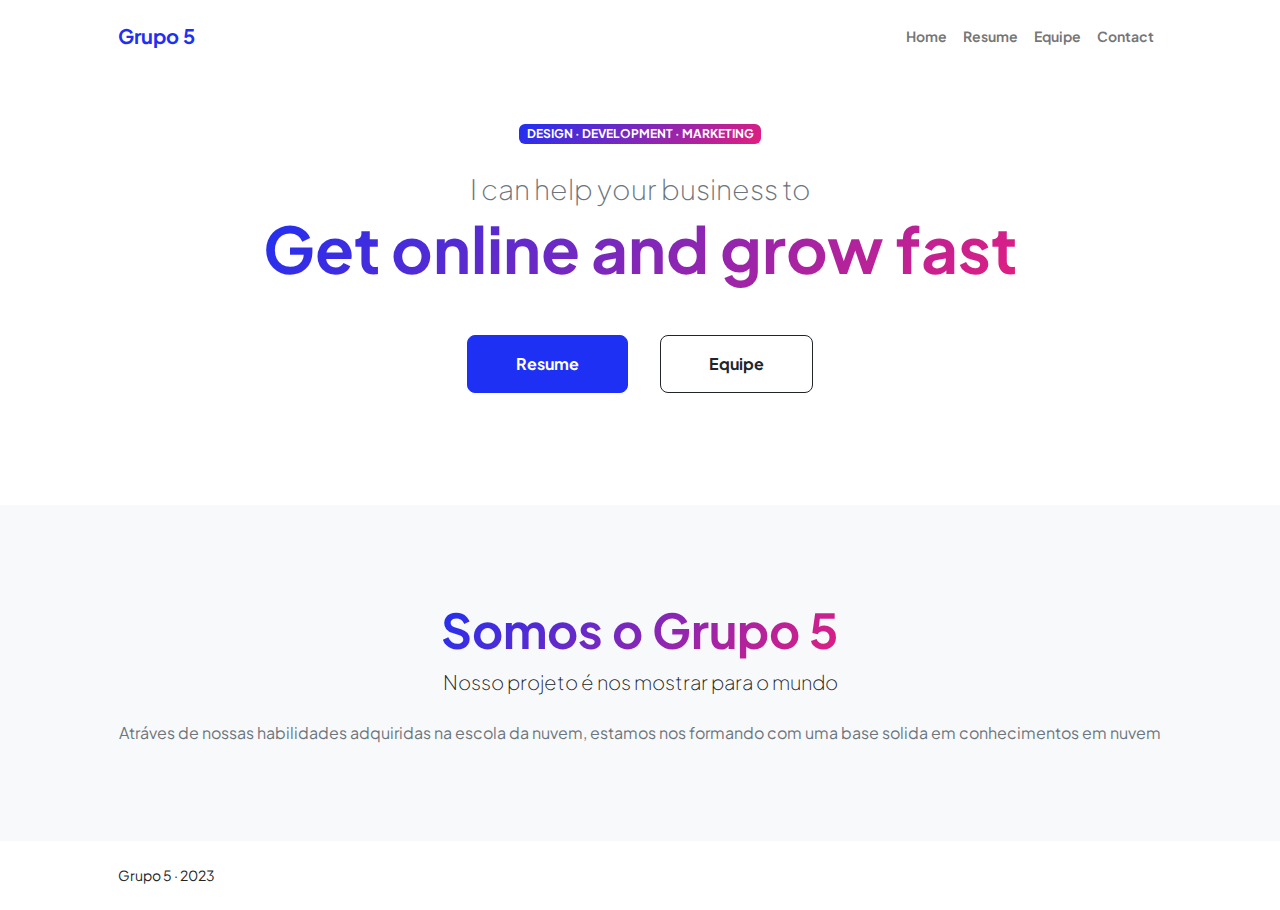
==== index.html @ 8108bb5e "primeira_subida" ====
<!DOCTYPE html>
<html lang="pt-br">
    <head>
        <meta charset="utf-8" />
        <meta name="viewport" content="width=device-width, initial-scale=1, shrink-to-fit=no" />
        <meta name="description" content="" />
        <meta name="author" content="" />
        <title>Escola da Nuvem - Grupo 5</title>
        <!-- Favicon-->
        <link rel="icon" type="image/x-icon" href="assets/favicon.ico" />
        <!-- Custom Google font-->
        <link rel="preconnect" href="https://fonts.googleapis.com" />
        <link rel="preconnect" href="https://fonts.gstatic.com" crossorigin />
        <link href="https://fonts.googleapis.com/css2?family=Plus+Jakarta+Sans:wght@100;200;300;400;500;600;700;800;900&amp;display=swap" rel="stylesheet" />
        <!-- Bootstrap icons-->
        <link href="https://cdn.jsdelivr.net/npm/bootstrap-icons@1.8.1/font/bootstrap-icons.css" rel="stylesheet" />
        <!-- Core theme CSS (includes Bootstrap)-->
        <link href="css/styles.css" rel="stylesheet" />
    </head>
    <body class="d-flex flex-column h-100">
        <main class="flex-shrink-0">
            <!-- Navigation-->
            <nav class="navbar navbar-expand-lg navbar-light bg-white py-3">
                <div class="container px-5">
                    <a class="navbar-brand" href="index.html"><span class="fw-bolder text-primary">Grupo 5</span></a>
                    <button class="navbar-toggler" type="button" data-bs-toggle="collapse" data-bs-target="#navbarSupportedContent" aria-controls="navbarSupportedContent" aria-expanded="false" aria-label="Toggle navigation"><span class="navbar-toggler-icon"></span></button>
                    <div class="collapse navbar-collapse" id="navbarSupportedContent">
                        <ul class="navbar-nav ms-auto mb-2 mb-lg-0 small fw-bolder">
                            <li class="nav-item"><a class="nav-link" href="index.html">Home</a></li>
                            <li class="nav-item"><a class="nav-link" href="resume.html">Resume</a></li>
                            <li class="nav-item"><a class="nav-link" href="equipe.html">Equipe</a></li>
                            <li class="nav-item"><a class="nav-link" href="contact.html">Contact</a></li>
                        </ul>
                    </div>
                </div>
            </nav>
            <!-- Header-->
            <header class="py-5">
                <div class="container px-5 pb-5">
                    <div class="row gx-5 align-items-center">
                        <div class="col-xxl-5">
                            <!-- Header text content-->
                            <div class="text-center text-xxl-start">
                                <div class="badge bg-gradient-primary-to-secondary text-white mb-4"><div class="text-uppercase">Design &middot; Development &middot; Marketing</div></div>
                                <div class="fs-3 fw-light text-muted">I can help your business to</div>
                                <h1 class="display-3 fw-bolder mb-5"><span class="text-gradient d-inline">Get online and grow fast</span></h1>
                                <div class="d-grid gap-3 d-sm-flex justify-content-sm-center justify-content-xxl-start mb-3">
                                    <a class="btn btn-primary btn-lg px-5 py-3 me-sm-3 fs-6 fw-bolder" href="resume.html">Resume</a>
                                    <a class="btn btn-outline-dark btn-lg px-5 py-3 fs-6 fw-bolder" href="equipe.html">Equipe</a>
                                </div>
                            </div>
                        </div>
                        
                    </div>
                </div>
            </header>
            <!-- About Section-->
            <section class="bg-light py-5">
                <div class="container px-5">
                    <div class="row gx-5 justify-content-center">
                        <div class="col-xxl-8">
                            <div class="text-center my-5">
                                <h2 class="display-5 fw-bolder"><span class="text-gradient d-inline">Somos o Grupo 5 </span></h2>
                                <p class="lead fw-light mb-4">Nosso projeto é nos mostrar para o mundo</p>
                                <p class="text-muted">
                                    Atráves de nossas habilidades adquiridas na escola da nuvem, estamos nos formando com uma base solida 
                                    em conhecimentos em nuvem
                                </p>
                                <!--<div class="d-flex justify-content-center fs-2 gap-4">
                                    <a class="text-gradient" href="#!"><i class="bi bi-twitter"></i></a>
                                    <a class="text-gradient" href="#!"><i class="bi bi-linkedin"></i></a>
                                    <a class="text-gradient" href="#!"><i class="bi bi-github"></i></a>
                                </div> -->
                            </div>
                        </div>
                    </div>
                </div>
            </section>
        </main>
        <!-- Footer-->
        <footer class="bg-white py-4 mt-auto">
            <div class="container px-5">
                <div class="row align-items-center justify-content-between flex-column flex-sm-row">
                    <div class="col-auto"><div class="small m-0">Grupo 5 &middot; 2023</div></div>
                </div>
            </div>
        </footer>
        <!-- Bootstrap core JS-->
        <script src="https://cdn.jsdelivr.net/npm/bootstrap@5.2.3/dist/js/bootstrap.bundle.min.js"></script>
        <!-- Core theme JS-->
        <script src="js/scripts.js"></script>
    </body>
</html>
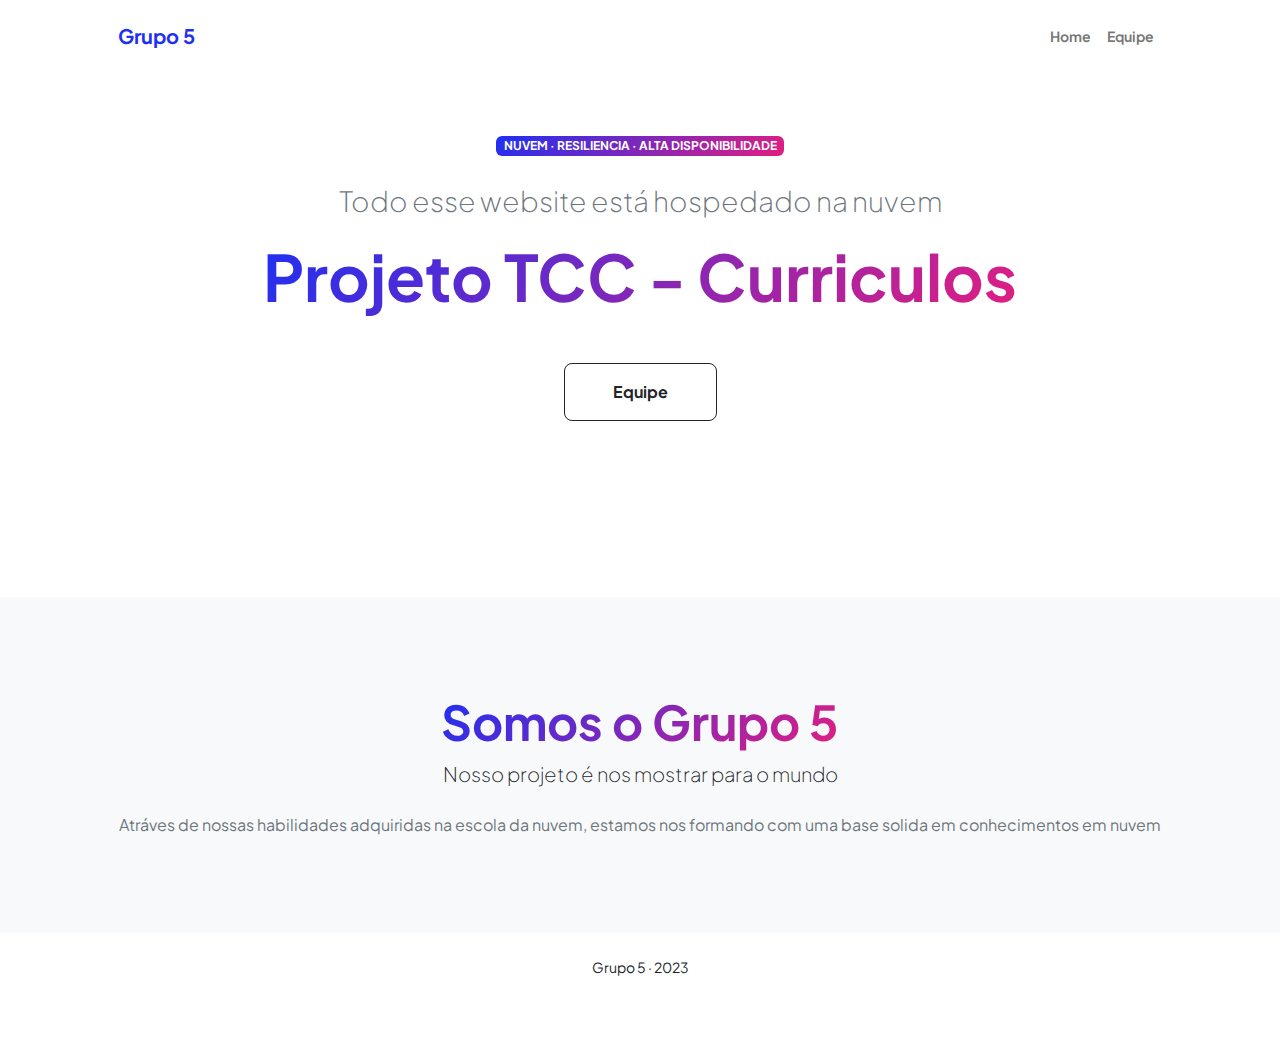
==== commit b616dcb4: "Merge pull request #1 from pedroalima/main" ====
--- a/index.html
+++ b/index.html
@@ -27,30 +27,26 @@
                     <div class="collapse navbar-collapse" id="navbarSupportedContent">
                         <ul class="navbar-nav ms-auto mb-2 mb-lg-0 small fw-bolder">
                             <li class="nav-item"><a class="nav-link" href="index.html">Home</a></li>
-                            <li class="nav-item"><a class="nav-link" href="resume.html">Resume</a></li>
                             <li class="nav-item"><a class="nav-link" href="equipe.html">Equipe</a></li>
-                            <li class="nav-item"><a class="nav-link" href="contact.html">Contact</a></li>
                         </ul>
                     </div>
                 </div>
             </nav>
             <!-- Header-->
-            <header class="py-5">
-                <div class="container px-5 pb-5">
-                    <div class="row gx-5 align-items-center">
-                        <div class="col-xxl-5">
+            <header class="py-5 mb-5">
+                <div class="mb-5 d-flex justify-content-center">
+                    <div class="row justify-content-center align-items-center w-100">
+                        <div class="col p-3">
                             <!-- Header text content-->
-                            <div class="text-center text-xxl-start">
-                                <div class="badge bg-gradient-primary-to-secondary text-white mb-4"><div class="text-uppercase">Design &middot; Development &middot; Marketing</div></div>
-                                <div class="fs-3 fw-light text-muted">I can help your business to</div>
-                                <h1 class="display-3 fw-bolder mb-5"><span class="text-gradient d-inline">Get online and grow fast</span></h1>
+                            <div class="d-flex flex-column justify-content-center align-items-center">
+                                <div class="badge bg-gradient-primary-to-secondary text-white mb-4"><div class="text-uppercase">Nuvem &middot; Resiliencia &middot; Alta Disponibilidade</div></div>
+                                <div class="fs-3 fw-light text-muted text-center mb-3">Todo esse website está hospedado na nuvem</div>
+                                <h1 class="display-3 fw-bolder mb-5 text-center"><span class="text-gradient d-inline">Projeto TCC - Curriculos</span></h1>
                                 <div class="d-grid gap-3 d-sm-flex justify-content-sm-center justify-content-xxl-start mb-3">
-                                    <a class="btn btn-primary btn-lg px-5 py-3 me-sm-3 fs-6 fw-bolder" href="resume.html">Resume</a>
                                     <a class="btn btn-outline-dark btn-lg px-5 py-3 fs-6 fw-bolder" href="equipe.html">Equipe</a>
                                 </div>
                             </div>
                         </div>
-                        
                     </div>
                 </div>
             </header>
@@ -80,7 +76,7 @@
         <!-- Footer-->
         <footer class="bg-white py-4 mt-auto">
             <div class="container px-5">
-                <div class="row align-items-center justify-content-between flex-column flex-sm-row">
+                <div class="text-center mb-5">
                     <div class="col-auto"><div class="small m-0">Grupo 5 &middot; 2023</div></div>
                 </div>
             </div>
